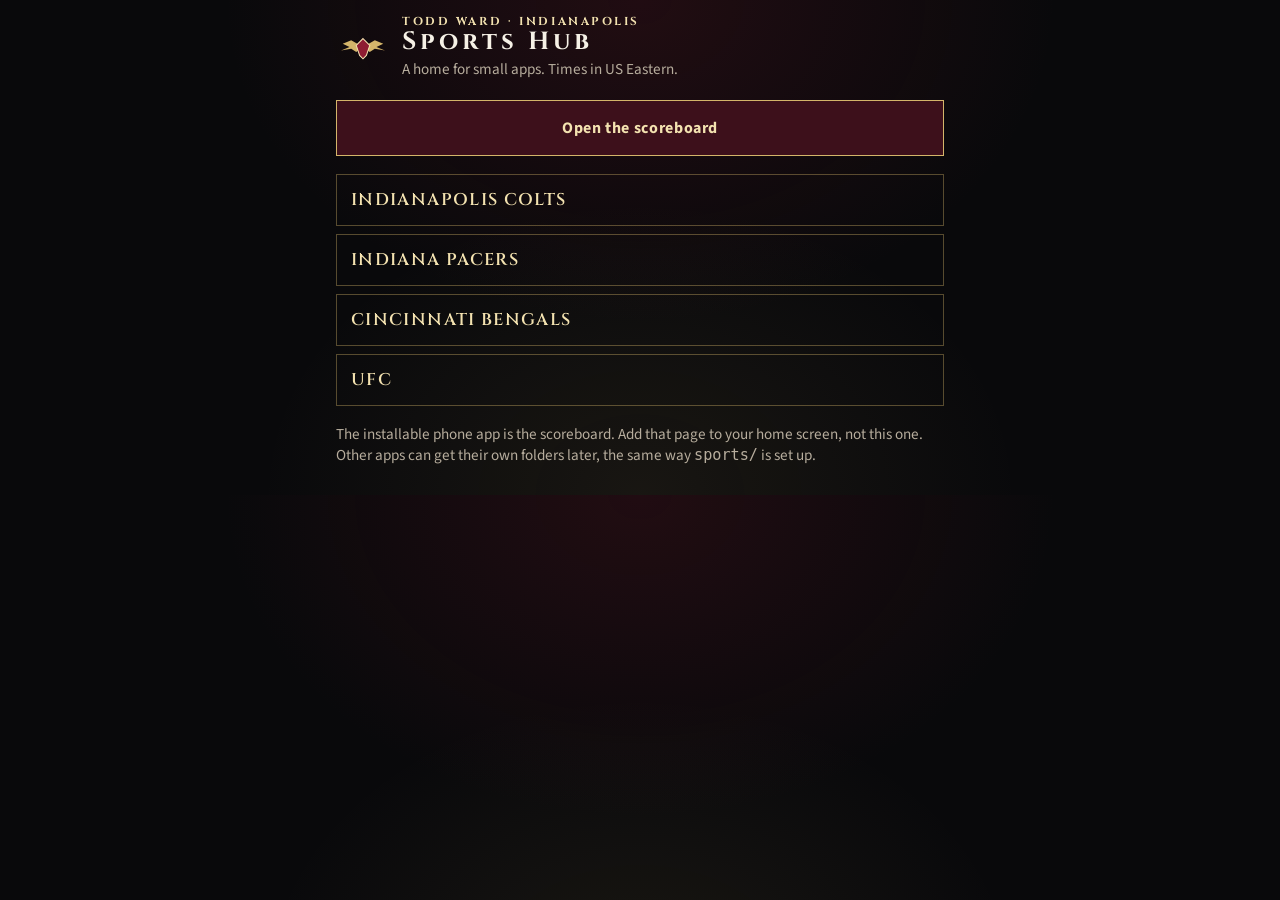
==== index.html @ fb6eca62 "Add the Ward Sports phone scoreboard. A home-screen app for the Colts, Pacers, Bengals, and UFC, wit" ====
<!DOCTYPE html>
<html lang="en">
<head>
  <meta charset="utf-8">
  <meta name="viewport" content="width=device-width, initial-scale=1, viewport-fit=cover">
  <meta name="theme-color" content="#09090b">
  <meta name="description" content="Sports Hub for Todd Ward. The phone scoreboard lives in the sports app.">
  <title>Sports Hub</title>
  <link rel="icon" href="sports/icons/icon-192.png">
  <link rel="stylesheet" href="sports/css/app.css">
</head>
<body>
  <div class="shell">
    <header class="mast">
      <div class="brand">
        <svg class="aquila" viewBox="0 0 64 32" aria-hidden="true">
          <path fill="#d4b56a" d="M32 16 L18 8 L8 12 L16 16 L6 20 L18 18 L24 22 Z"/>
          <path fill="#d4b56a" d="M32 16 L46 8 L56 12 L48 16 L58 20 L46 18 L40 22 Z"/>
          <path fill="#8e1c32" stroke="#f3e2b0" stroke-width="1.2" d="M32 6 L40 14 L36 26 L32 30 L28 26 L24 14 Z"/>
        </svg>
        <div>
          <p class="eyebrow">Todd Ward · Indianapolis</p>
          <h1>Sports Hub</h1>
          <p class="place">A home for small apps. Times in US Eastern.</p>
        </div>
      </div>
    </header>
    <a class="refresh open-app" href="sports/">Open the scoreboard</a>
    <ul class="hub-list">
      <li><a href="sports/#colts">Indianapolis Colts</a></li>
      <li><a href="sports/#pacers">Indiana Pacers</a></li>
      <li><a href="sports/#bengals">Cincinnati Bengals</a></li>
      <li><a href="sports/#ufc">UFC</a></li>
    </ul>
    <p class="place">The installable phone app is the scoreboard. Add that page to your home screen, not this one. Other apps can get their own folders later, the same way <code>sports/</code> is set up.</p>
  </div>
</body>
</html>
---- sports/css/app.css ----
@font-face {
  font-family: "Cinzel";
  font-style: normal;
  font-weight: 600;
  font-display: swap;
  src: url("../fonts/cinzel-latin-600.woff2") format("woff2");
  unicode-range: U+0000-00FF, U+0131, U+0152-0153, U+02BB-02BC, U+02C6, U+02DA, U+02DC, U+0304, U+0308, U+0329, U+2000-206F, U+20AC, U+2122, U+2191, U+2193, U+2212, U+2215, U+FEFF, U+FFFD;
}
@font-face {
  font-family: "Cinzel";
  font-style: normal;
  font-weight: 700;
  font-display: swap;
  src: url("../fonts/cinzel-latin-700.woff2") format("woff2");
  unicode-range: U+0000-00FF, U+0131, U+0152-0153, U+02BB-02BC, U+02C6, U+02DA, U+02DC, U+0304, U+0308, U+0329, U+2000-206F, U+20AC, U+2122, U+2191, U+2193, U+2212, U+2215, U+FEFF, U+FFFD;
}
@font-face {
  font-family: "Source Sans 3";
  font-style: normal;
  font-weight: 400;
  font-display: swap;
  src: url("../fonts/source-sans-3-latin-ext-400.woff2") format("woff2");
  unicode-range: U+0100-02BA, U+02BD-02C5, U+02C7-02CC, U+02CE-02D7, U+02DD-02FF, U+0304, U+0308, U+0329, U+1D00-1DBF, U+1E00-1E9F, U+1EF2-1EFF, U+2020, U+20A0-20AB, U+20AD-20C0, U+2113, U+2C60-2C7F, U+A720-A7FF;
}
@font-face {
  font-family: "Source Sans 3";
  font-style: normal;
  font-weight: 600;
  font-display: swap;
  src: url("../fonts/source-sans-3-latin-ext-600.woff2") format("woff2");
  unicode-range: U+0100-02BA, U+02BD-02C5, U+02C7-02CC, U+02CE-02D7, U+02DD-02FF, U+0304, U+0308, U+0329, U+1D00-1DBF, U+1E00-1E9F, U+1EF2-1EFF, U+2020, U+20A0-20AB, U+20AD-20C0, U+2113, U+2C60-2C7F, U+A720-A7FF;
}
@font-face {
  font-family: "Source Sans 3";
  font-style: normal;
  font-weight: 700;
  font-display: swap;
  src: url("../fonts/source-sans-3-latin-ext-700.woff2") format("woff2");
  unicode-range: U+0100-02BA, U+02BD-02C5, U+02C7-02CC, U+02CE-02D7, U+02DD-02FF, U+0304, U+0308, U+0329, U+1D00-1DBF, U+1E00-1E9F, U+1EF2-1EFF, U+2020, U+20A0-20AB, U+20AD-20C0, U+2113, U+2C60-2C7F, U+A720-A7FF;
}
@font-face {
  font-family: "Source Sans 3";
  font-style: normal;
  font-weight: 400;
  font-display: swap;
  src: url("../fonts/source-sans-3-latin-400.woff2") format("woff2");
  unicode-range: U+0000-00FF, U+0131, U+0152-0153, U+02BB-02BC, U+02C6, U+02DA, U+02DC, U+0304, U+0308, U+0329, U+2000-206F, U+20AC, U+2122, U+2191, U+2193, U+2212, U+2215, U+FEFF, U+FFFD;
}
@font-face {
  font-family: "Source Sans 3";
  font-style: normal;
  font-weight: 600;
  font-display: swap;
  src: url("../fonts/source-sans-3-latin-600.woff2") format("woff2");
  unicode-range: U+0000-00FF, U+0131, U+0152-0153, U+02BB-02BC, U+02C6, U+02DA, U+02DC, U+0304, U+0308, U+0329, U+2000-206F, U+20AC, U+2122, U+2191, U+2193, U+2212, U+2215, U+FEFF, U+FFFD;
}
@font-face {
  font-family: "Source Sans 3";
  font-style: normal;
  font-weight: 700;
  font-display: swap;
  src: url("../fonts/source-sans-3-latin-700.woff2") format("woff2");
  unicode-range: U+0000-00FF, U+0131, U+0152-0153, U+02BB-02BC, U+02C6, U+02DA, U+02DC, U+0304, U+0308, U+0329, U+2000-206F, U+20AC, U+2122, U+2191, U+2193, U+2212, U+2215, U+FEFF, U+FFFD;
}

:root {
  color-scheme: dark;
  --bg: #09090b;
  --bg-2: #14141a;
  --ink: #f6f1e6;
  --muted: #b7ad9d;
  --gold: #d4b56a;
  --gold-2: #f3e2b0;
  --crimson: #8e1c32;
  --line: rgba(212, 181, 106, 0.38);
  --sans: "Source Sans 3", "Segoe UI", sans-serif;
  --display: "Cinzel", Palatino, "Palatino Linotype", serif;
}

* { box-sizing: border-box; }
html { scroll-behavior: smooth; }
body {
  margin: 0;
  background:
    radial-gradient(ellipse at top, rgba(142, 28, 50, 0.18), transparent 46%),
    radial-gradient(ellipse at bottom, rgba(212, 181, 106, 0.08), transparent 42%),
    var(--bg);
  color: var(--ink);
  font-family: var(--sans);
  font-size: 17px;
  line-height: 1.4;
}
button, a, summary { touch-action: manipulation; }
:focus-visible {
  outline: 3px solid var(--gold-2);
  outline-offset: 2px;
}
.shell {
  width: min(640px, 100%);
  margin: 0 auto;
  padding: 0 16px calc(28px + env(safe-area-inset-bottom));
}
.mast {
  display: flex;
  align-items: center;
  justify-content: space-between;
  gap: 12px;
  padding: calc(14px + env(safe-area-inset-top)) 0 12px;
}
.brand { display: flex; gap: 12px; align-items: center; min-width: 0; }
.aquila { width: 54px; height: 28px; flex: none; }
.eyebrow, .kicker, h2, .team-name, .event-name, .identity-name {
  font-family: var(--display);
  font-weight: 700;
  letter-spacing: 0.12em;
  text-transform: uppercase;
}
.eyebrow { margin: 0; color: var(--gold-2); font-size: 0.72rem; letter-spacing: 0.22em; }
h1 {
  margin: 0;
  font-family: var(--display);
  font-size: 1.55rem;
  font-weight: 700;
  letter-spacing: 0.16em;
  line-height: 1;
}
.place { margin: 4px 0 0; color: var(--muted); font-size: 0.95rem; }
.refresh {
  min-height: 48px;
  min-width: 96px;
  padding: 0 16px;
  border: 1px solid var(--gold);
  background: #3d101b;
  color: var(--gold-2);
  font: 700 1rem/1 var(--sans);
  letter-spacing: 0.04em;
}
.refresh:disabled { opacity: 0.6; }
.sticky-bar {
  position: sticky;
  top: env(safe-area-inset-top);
  z-index: 5;
  margin: 0 -16px;
  padding: 8px 16px 10px;
  background: rgba(9, 9, 11, 0.94);
  border-bottom: 1px solid var(--line);
  backdrop-filter: blur(10px);
}
.teams {
  display: grid;
  grid-template-columns: 1fr 1fr;
  gap: 8px;
}
.team-btn {
  min-height: 52px;
  padding: 8px 10px;
  border: 1px solid var(--line);
  background: #101015;
  color: var(--ink);
  text-align: left;
}
.team-btn.is-active {
  background: var(--crimson);
  border-color: var(--gold);
  color: var(--gold-2);
}
.team-name { display: block; font-size: 0.95rem; letter-spacing: 0.08em; }
.team-league { display: block; color: var(--muted); font-size: 0.78rem; letter-spacing: 0.08em; text-transform: uppercase; }
.team-btn.is-active .team-league { color: #f6d5dc; }
.section-nav {
  display: flex;
  gap: 6px;
  margin-top: 8px;
}
.section-link {
  flex: 1;
  min-height: 44px;
  display: flex;
  align-items: center;
  justify-content: center;
  border: 1px solid var(--line);
  background: transparent;
  color: var(--gold-2);
  text-decoration: none;
  font-family: var(--display);
  font-size: 0.72rem;
  letter-spacing: 0.12em;
  text-transform: uppercase;
  padding: 0 4px;
  cursor: pointer;
}
.game-row.is-event { grid-template-columns: 108px minmax(0, 1fr); }
.fighter-name { min-width: 0; }
.open-app {
  display: flex;
  align-items: center;
  justify-content: center;
  min-height: 56px;
  margin-top: 8px;
  text-decoration: none;
}
.hub-list { list-style: none; margin: 18px 0; padding: 0; display: grid; gap: 8px; }
.hub-list a {
  display: flex;
  align-items: center;
  min-height: 52px;
  padding: 0 14px;
  border: 1px solid var(--line);
  color: var(--gold-2);
  text-decoration: none;
  font-family: var(--display);
  letter-spacing: 0.08em;
  text-transform: uppercase;
}
.banner, .hint {
  margin: 12px 0 0;
  padding: 12px 14px;
  border: 1px solid var(--line);
  background: #241016;
  color: var(--gold-2);
}
.hint { display: flex; gap: 12px; align-items: center; justify-content: space-between; }
.hint p { margin: 0; }
.hint button, summary {
  min-height: 48px;
}
.hint button {
  flex: none;
  min-width: 48px;
  border: 1px solid var(--gold);
  background: transparent;
  color: var(--gold-2);
  font: 700 1rem/1 var(--sans);
}
.block { padding-top: 8px; scroll-margin-top: 210px; }
h2 {
  margin: 18px 0 10px;
  font-size: 0.78rem;
  color: var(--gold-2);
  display: flex;
  align-items: center;
  gap: 10px;
}
h2::after {
  content: "";
  height: 1px;
  flex: 1;
  background: var(--line);
}
.battle-card, .game-row, .table-wrap, details {
  background: linear-gradient(180deg, rgba(20, 20, 26, 0.96), rgba(12, 12, 16, 0.96));
  border: 1px solid var(--line);
  box-shadow: inset 0 0 0 1px rgba(142, 28, 50, 0.35);
}
.battle-card { padding: 14px; }
.identity { display: flex; gap: 10px; align-items: center; margin: 0 0 8px; }
.identity-name { display: block; font-size: 0.95rem; letter-spacing: 0.08em; }
.identity-meta, .meta, .note, .empty, .row-sub, .record, .weight, .method { color: var(--muted); }
.identity-meta { display: block; margin-top: 2px; font-family: var(--sans); letter-spacing: 0; text-transform: none; font-weight: 600; font-size: 0.95rem; }
.when { margin: 0 0 10px; font-size: 1.05rem; font-weight: 700; }
.scoreboard { display: grid; gap: 8px; }
.side, .fighter, .game-row, .mini {
  display: flex;
  align-items: center;
  gap: 10px;
}
.side {
  min-height: 56px;
  padding: 4px 8px;
  background: rgba(255, 255, 255, 0.02);
}
.side.is-ours { box-shadow: inset 3px 0 0 var(--gold); }
.side-name { display: flex; flex-direction: column; min-width: 0; flex: 1; }
.abbr { font-weight: 700; font-size: 1.15rem; letter-spacing: 0.06em; }
.full { color: var(--muted); font-size: 0.85rem; white-space: nowrap; overflow: hidden; text-overflow: ellipsis; }
.score {
  margin-left: auto;
  min-width: 2.2ch;
  font-variant-numeric: tabular-nums;
  font-weight: 700;
  font-size: 2rem;
  line-height: 1;
  color: var(--ink);
  text-align: right;
}
.score.is-win { color: var(--gold-2); }
.score.is-loss { color: #c8bfb2; }
.meta { margin: 10px 0 0; display: flex; gap: 8px; align-items: center; flex-wrap: wrap; }
.dim { color: var(--muted); }
.live-pill {
  display: inline-flex;
  align-items: center;
  min-height: 28px;
  padding: 0 8px;
  background: var(--crimson);
  color: #fff;
  font-weight: 700;
  letter-spacing: 0.08em;
  text-transform: uppercase;
  font-size: 0.75rem;
}
.live-pill::before {
  content: "";
  width: 8px;
  height: 8px;
  margin-right: 6px;
  border-radius: 50%;
  background: #fff;
  animation: pulse 1.4s ease-in-out infinite;
}
.stack { display: grid; }
.game-row {
  display: grid;
  grid-template-columns: 108px minmax(0, 1fr) auto;
  gap: 8px;
  align-items: center;
  min-height: 72px;
  padding: 8px 10px;
  border-top: 0;
  border-left: 0;
  border-right: 0;
  box-shadow: none;
  background: transparent;
}
.stack .game-row { border: 0; border-bottom: 1px solid rgba(212, 181, 106, 0.16); }
.stack { border: 1px solid var(--line); background: rgba(12, 12, 16, 0.75); }
.when-col, .event-line { display: flex; flex-direction: column; min-width: 0; }
.row-date { font-weight: 700; }
.matchup { display: flex; align-items: center; gap: 6px; min-width: 0; flex-wrap: wrap; }
.mini { gap: 4px; font-weight: 700; }
.mini.is-ours { color: var(--gold-2); }
.at { color: var(--muted); font-size: 0.85rem; }
.row-score { display: flex; flex-direction: column; align-items: flex-end; min-width: 52px; }
.row-score .score { font-size: 1.25rem; }
.row-time { font-weight: 700; }
.game-row.is-next { background: rgba(142, 28, 50, 0.18); }
.note, .empty { margin: 0 0 8px; }
.table-wrap { overflow-x: auto; }
table { width: 100%; border-collapse: collapse; }
th, td {
  padding: 12px 8px;
  text-align: left;
  border-bottom: 1px solid rgba(212, 181, 106, 0.16);
  font-variant-numeric: tabular-nums;
  white-space: nowrap;
}
th[scope="row"] {
  display: flex;
  align-items: center;
  gap: 8px;
  font-weight: 700;
  text-align: left;
}
tbody tr.is-ours { background: rgba(212, 181, 106, 0.1); box-shadow: inset 3px 0 0 var(--gold); }
thead th {
  font-family: var(--display);
  font-size: 0.68rem;
  letter-spacing: 0.12em;
  text-transform: uppercase;
  color: var(--gold-2);
  font-weight: 700;
}
.event-name { margin: 0 0 6px; font-size: 1.05rem; letter-spacing: 0.04em; line-height: 1.25; text-transform: none; }
.kicker { margin: 0 0 4px; color: var(--gold); font-size: 0.72rem; }
.fights { display: grid; gap: 8px; margin-top: 12px; }
.fight { padding: 8px 0; border-top: 1px solid rgba(212, 181, 106, 0.16); }
.fight.is-main { border-top: 0; padding-top: 0; }
.fighter { justify-content: space-between; }
.fight-head {
  display: flex;
  justify-content: space-between;
  align-items: baseline;
  gap: 12px;
  margin-bottom: 4px;
  font-size: 0.85rem;
}
.fighters { display: grid; gap: 4px; }
.fighter { min-height: 36px; }
.fighter-name { font-weight: 700; flex: 1; }
.fighter.is-winner .fighter-name { color: var(--gold-2); }
.win-mark {
  min-width: 28px;
  text-align: center;
  color: #1a1206;
  background: var(--gold);
  font-weight: 700;
  font-size: 0.8rem;
}
.method { margin-left: auto; }
details { margin-top: 8px; padding: 0 12px 8px; }
summary {
  display: flex;
  align-items: center;
  cursor: pointer;
  color: var(--gold-2);
  font-family: var(--display);
  letter-spacing: 0.08em;
  text-transform: uppercase;
  font-size: 0.75rem;
}
summary::-webkit-details-marker { display: none; }
.logo, .logo-fallback { object-fit: contain; flex: none; }
.logo-fallback {
  display: inline-block;
  border: 1px solid var(--line);
  background: #1b1b22;
}
.footer {
  margin-top: 28px;
  color: var(--muted);
  font-size: 0.9rem;
}
.footer a { color: var(--gold-2); }
@media (min-width: 520px) {
  .teams { grid-template-columns: repeat(4, 1fr); }
  .block { scroll-margin-top: 150px; }
}
@media (max-width: 380px) {
  .game-row { grid-template-columns: 92px minmax(0, 1fr); }
  .row-score { grid-column: 2; flex-direction: row; gap: 10px; justify-content: flex-end; }
  h1 { letter-spacing: 0.1em; font-size: 1.35rem; }
}
@media (prefers-reduced-motion: reduce) {
  .live-pill::before { animation: none; }
  html { scroll-behavior: auto; }
}
@keyframes pulse {
  0%, 100% { opacity: 1; }
  50% { opacity: 0.35; }
}
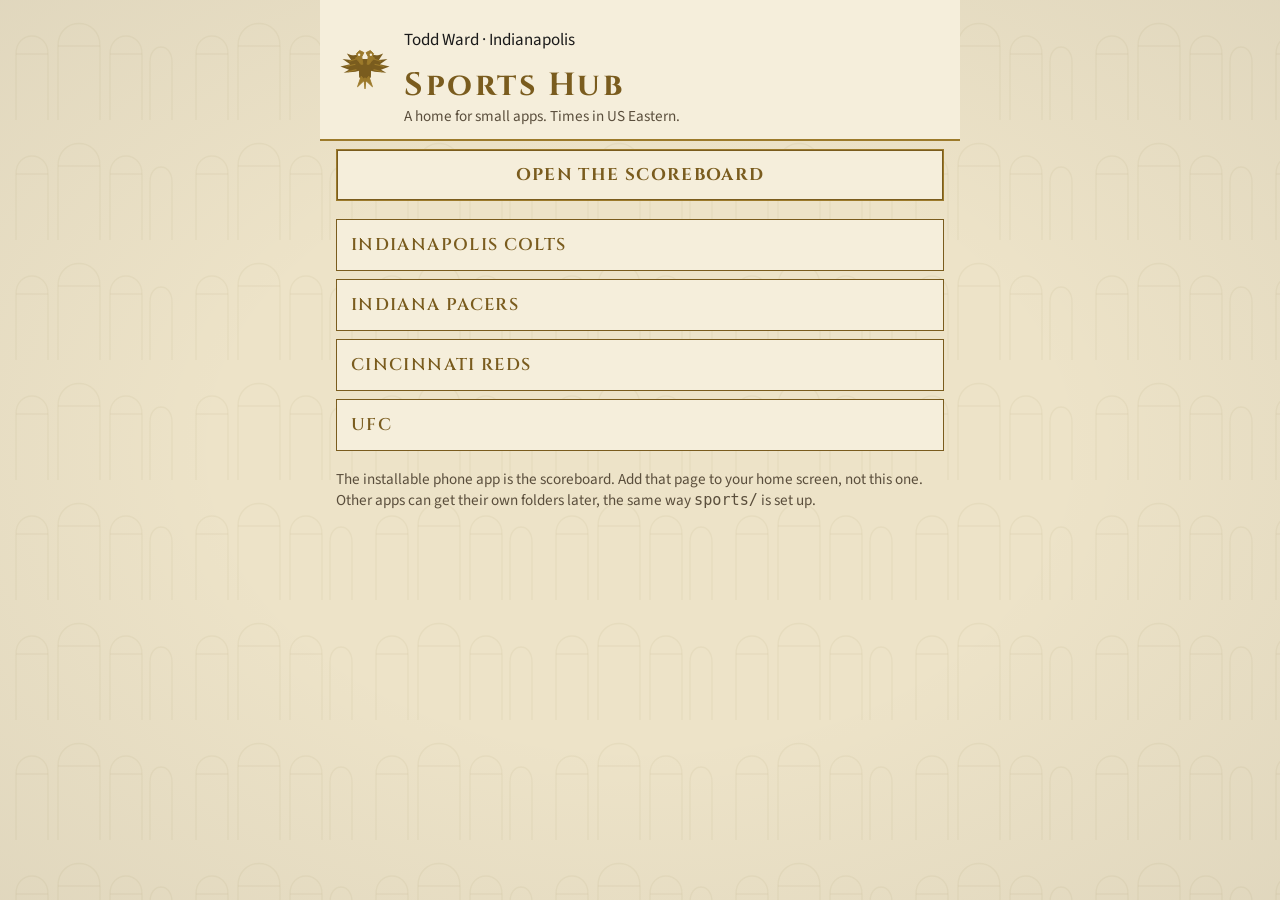
==== commit d1204cd3: "Replace the Bengals with the Reds and restyle the scoreboard. The Cincinnati Reds come from ESPN's p" ====
--- a/index.html
+++ b/index.html
@@ -3,7 +3,8 @@
 <head>
   <meta charset="utf-8">
   <meta name="viewport" content="width=device-width, initial-scale=1, viewport-fit=cover">
-  <meta name="theme-color" content="#09090b">
+  <meta name="theme-color" content="#0B0B0D">
+  <meta name="theme-color" content="#EDE3C8" media="(prefers-color-scheme: light)">
   <meta name="description" content="Sports Hub for Todd Ward. The phone scoreboard lives in the sports app.">
   <title>Sports Hub</title>
   <link rel="icon" href="sports/icons/icon-192.png">
@@ -13,10 +14,20 @@
   <div class="shell">
     <header class="mast">
       <div class="brand">
-        <svg class="aquila" viewBox="0 0 64 32" aria-hidden="true">
-          <path fill="#d4b56a" d="M32 16 L18 8 L8 12 L16 16 L6 20 L18 18 L24 22 Z"/>
-          <path fill="#d4b56a" d="M32 16 L46 8 L56 12 L48 16 L58 20 L46 18 L40 22 Z"/>
-          <path fill="#8e1c32" stroke="#f3e2b0" stroke-width="1.2" d="M32 6 L40 14 L36 26 L32 30 L28 26 L24 14 Z"/>
+        <svg class="aquila" viewBox="34 16 60 50" aria-hidden="true">
+          <path d="M62.8 34.8 53.6 26.7 44.3 23.2 48.9 30.2 39.6 29 47.8 34.8 37.3 37.2 46.6 40.6 40.8 44.1 53.6 43 61.7 40.6Z"/>
+          <path d="M65.2 34.8 74.4 26.7 83.7 23.2 79.1 30.2 88.4 29 80.2 34.8 90.7 37.2 81.4 40.6 87.2 44.1 74.4 43 66.3 40.6Z"/>
+          <path d="M57 29 71 29 70.4 48.8 64 54.6 57.6 48.8Z"/>
+          <path d="M55.9 24.4 47.8 25.6 55.3 27.9Z"/>
+          <path d="M72.1 24.4 80.2 25.6 72.7 27.9Z"/>
+          <path class="bright" d="M61.7 34.8 60.5 26.7 62.8 22.1 58.2 19.8 54.7 23.2 55.9 26.7 53.6 27.9 57 31.4 59.4 34.8Z"/>
+          <path class="bright" d="M66.3 34.8 67.5 26.7 65.2 22.1 69.8 19.8 73.3 23.2 72.1 26.7 74.4 27.9 71 31.4 68.6 34.8Z"/>
+          <path class="bright" d="M59.9 47.6 55.9 59.2 63.4 52.2Z"/>
+          <path class="bright" d="M62.8 49.9 64 61.5 65.2 49.9Z"/>
+          <path class="bright" d="M68.1 47.6 72.1 59.2 64.6 52.2Z"/>
+          <path class="line" d="M54.7 29 46.6 31.4M53.6 34.8 43.1 37.2M54.7 40.6 45.4 43M73.3 29 81.4 31.4M74.4 34.8 84.9 37.2M73.3 40.6 82.6 43"/>
+          <circle class="eye" cx="57.6" cy="24.4" r="1.3"/>
+          <circle class="eye" cx="70.4" cy="24.4" r="1.3"/>
         </svg>
         <div>
           <p class="eyebrow">Todd Ward · Indianapolis</p>
@@ -29,7 +40,7 @@
     <ul class="hub-list">
       <li><a href="sports/#colts">Indianapolis Colts</a></li>
       <li><a href="sports/#pacers">Indiana Pacers</a></li>
-      <li><a href="sports/#bengals">Cincinnati Bengals</a></li>
+      <li><a href="sports/#reds">Cincinnati Reds</a></li>
       <li><a href="sports/#ufc">UFC</a></li>
     </ul>
     <p class="place">The installable phone app is the scoreboard. Add that page to your home screen, not this one. Other apps can get their own folders later, the same way <code>sports/</code> is set up.</p>
--- a/sports/css/app.css
+++ b/sports/css/app.css
@@ -65,32 +65,66 @@
 
 :root {
   color-scheme: dark;
-  --bg: #09090b;
-  --bg-2: #14141a;
-  --ink: #f6f1e6;
-  --muted: #b7ad9d;
-  --gold: #d4b56a;
-  --gold-2: #f3e2b0;
-  --crimson: #8e1c32;
-  --line: rgba(212, 181, 106, 0.38);
+  --bg: #0B0B0D;
+  --panel: #1E2124;
+  --raised: #2A2E33;
+  --iron: #3A3F45;
+  --gold: #C9A44C;
+  --gold-2: #E8C874;
+  --bronze: #7A5C1E;
+  --ink: #EDE3C8;
+  --muted: #B8AA88;
+  --blood: #8B0000;
+  --blood-2: #B3121F;
+  --gold-text: #C9A44C;
+  --win: #E8C874;
+  --scan: rgba(237, 227, 200, 0.045);
+  --sheen: rgba(255, 255, 255, 0.05);
+  --shade: rgba(0, 0, 0, 0.22);
+  --vignette: rgba(0, 0, 0, 0.06);
+  --ours: rgba(237, 227, 200, 0.05);
   --sans: "Source Sans 3", "Segoe UI", sans-serif;
   --display: "Cinzel", Palatino, "Palatino Linotype", serif;
-}
+  --colts: #002C5F;
+  --colts-ink: #FFFFFF;
+  --pacers: #002D62;
+  --pacers-ink: #FDBB30;
+  /* Black is the Reds/UFC metal, not type: it fails 4.5:1 on the red fill. */
+  --reds: #C6011F;
+  --reds-mark: #000000;
+  --ufc-red: #D20A0A;
+  --ufc-mark: #000000;
+  --team: var(--colts);
+  --team-ink: var(--colts-ink);
+  --arches: url("data:image/svg+xml,%3Csvg xmlns='http://www.w3.org/2000/svg' width='180' height='120' viewBox='0 0 180 120'%3E%3Cg fill='none' stroke='%23C9A44C' stroke-width='1.4' stroke-opacity='0.06'%3E%3Cpath d='M16 120 V54 C16 30 48 30 48 54 V120'/%3E%3Cpath d='M58 120 V46 C58 16 100 16 100 46 V120'/%3E%3Cpath d='M110 120 V54 C110 30 142 30 142 54 V120'/%3E%3Cpath d='M150 120 V62 C150 42 172 42 172 62 V120'/%3E%3Cpath d='M16 54 H48 M58 46 H100 M110 54 H142'/%3E%3C/g%3E%3C/svg%3E");
+}
+
+html[data-team="colts"] { --team: var(--colts); --team-ink: var(--colts-ink); }
+html[data-team="pacers"] { --team: var(--pacers); --team-ink: var(--pacers-ink); }
+html[data-team="reds"] { --team: var(--reds); --team-ink: #FFFFFF; }
+html[data-team="ufc"] { --team: var(--ufc-red); --team-ink: #FFFFFF; }
+.team-colts { --team: var(--colts); --team-ink: var(--colts-ink); }
+.team-pacers { --team: var(--pacers); --team-ink: var(--pacers-ink); }
+.team-reds { --team: var(--reds); --team-ink: #FFFFFF; }
+.team-ufc { --team: var(--ufc-red); --team-ink: #FFFFFF; }
 
 * { box-sizing: border-box; }
 html { scroll-behavior: smooth; }
 body {
   margin: 0;
-  background:
-    radial-gradient(ellipse at top, rgba(142, 28, 50, 0.18), transparent 46%),
-    radial-gradient(ellipse at bottom, rgba(212, 181, 106, 0.08), transparent 42%),
-    var(--bg);
+  min-height: 100vh;
+  background-color: var(--bg);
+  background-image:
+    radial-gradient(ellipse at center, transparent 46%, var(--vignette) 100%),
+    var(--arches);
+  background-size: auto, 180px 120px;
   color: var(--ink);
   font-family: var(--sans);
   font-size: 17px;
   line-height: 1.4;
 }
 button, a, summary { touch-action: manipulation; }
+button { cursor: pointer; }
 :focus-visible {
   outline: 3px solid var(--gold-2);
   outline-offset: 2px;
@@ -102,49 +136,84 @@
 }
 .mast {
   display: flex;
+  flex-direction: column;
+  gap: 4px;
+  margin: 0 -16px;
+  padding: calc(12px + env(safe-area-inset-top)) 16px 12px;
+  background: var(--panel);
+  border-bottom: 2px solid var(--gold);
+}
+.mast-row {
+  display: flex;
   align-items: center;
   justify-content: space-between;
   gap: 12px;
-  padding: calc(14px + env(safe-area-inset-top)) 0 12px;
-}
-.brand { display: flex; gap: 12px; align-items: center; min-width: 0; }
-.aquila { width: 54px; height: 28px; flex: none; }
-.eyebrow, .kicker, h2, .team-name, .event-name, .identity-name {
-  font-family: var(--display);
-  font-weight: 700;
-  letter-spacing: 0.12em;
-  text-transform: uppercase;
-}
-.eyebrow { margin: 0; color: var(--gold-2); font-size: 0.72rem; letter-spacing: 0.22em; }
+}
+.brand { display: flex; gap: 10px; align-items: center; min-width: 0; }
+.aquila { width: 58px; height: 46px; flex: none; color: var(--gold); }
+.aquila path { fill: currentColor; }
+.aquila .bright { color: var(--gold-2); }
+.aquila .line { fill: none; stroke: var(--gold-2); stroke-width: 1.2; }
+.aquila .eye { fill: var(--panel); }
 h1 {
   margin: 0;
   font-family: var(--display);
-  font-size: 1.55rem;
-  font-weight: 700;
-  letter-spacing: 0.16em;
+  font-weight: 700;
+  font-size: 2rem;
+  letter-spacing: 0.08em;
   line-height: 1;
+  color: var(--gold-text);
 }
 .place { margin: 4px 0 0; color: var(--muted); font-size: 0.95rem; }
-.refresh {
-  min-height: 48px;
-  min-width: 96px;
+.status-line { margin: 2px 0 0; color: var(--muted); font-size: 0.9rem; min-height: 1.2em; }
+button.refresh {
+  flex: none;
+  width: 108px;
+  height: 72px;
+  padding: 8px 10px;
+  border: 0;
+  border-radius: 50%;
+  background:
+    radial-gradient(circle at 32% 28%, rgba(232, 200, 116, 0.16), transparent 34%),
+    radial-gradient(circle at 50% 48%, #8B0000, #4e0000 80%);
+  color: #EDE3C8;
+  font-family: var(--sans);
+  font-weight: 700;
+  font-size: 0.85rem;
+  letter-spacing: 0.04em;
+  line-height: 1.1;
+  text-transform: uppercase;
+  box-shadow:
+    inset 0 0 0 2px rgba(201, 164, 76, 0.9),
+    inset 0 0 0 5px rgba(74, 0, 0, 0.55),
+    0 1px 0 rgba(0, 0, 0, 0.45);
+}
+button.refresh:disabled { opacity: 0.72; }
+a.open-app {
+  display: flex;
+  align-items: center;
+  justify-content: center;
+  min-height: 52px;
+  margin-top: 8px;
   padding: 0 16px;
   border: 1px solid var(--gold);
-  background: #3d101b;
-  color: var(--gold-2);
-  font: 700 1rem/1 var(--sans);
-  letter-spacing: 0.04em;
-}
-.refresh:disabled { opacity: 0.6; }
+  background: var(--panel);
+  color: var(--gold-text);
+  box-shadow: inset 0 0 0 1px var(--bronze);
+  text-decoration: none;
+  font-family: var(--display);
+  font-weight: 700;
+  letter-spacing: 0.08em;
+  text-transform: uppercase;
+}
 .sticky-bar {
   position: sticky;
   top: env(safe-area-inset-top);
   z-index: 5;
   margin: 0 -16px;
   padding: 8px 16px 10px;
-  background: rgba(9, 9, 11, 0.94);
-  border-bottom: 1px solid var(--line);
-  backdrop-filter: blur(10px);
+  background: var(--panel);
+  border-bottom: 1px solid var(--gold);
 }
 .teams {
   display: grid;
@@ -152,21 +221,65 @@
   gap: 8px;
 }
 .team-btn {
-  min-height: 52px;
-  padding: 8px 10px;
-  border: 1px solid var(--line);
-  background: #101015;
+  display: flex;
+  align-items: center;
+  gap: 8px;
+  min-height: 64px;
+  padding: 8px;
+  border: 1px solid var(--iron);
+  background: var(--panel);
   color: var(--ink);
   text-align: left;
 }
 .team-btn.is-active {
-  background: var(--crimson);
+  background: var(--team);
+  color: var(--team-ink);
   border-color: var(--gold);
-  color: var(--gold-2);
-}
-.team-name { display: block; font-size: 0.95rem; letter-spacing: 0.08em; }
-.team-league { display: block; color: var(--muted); font-size: 0.78rem; letter-spacing: 0.08em; text-transform: uppercase; }
-.team-btn.is-active .team-league { color: #f6d5dc; }
+  box-shadow: inset 0 -3px 0 var(--gold);
+}
+.team-copy { min-width: 0; }
+.team-name, .event-name, .identity-name, .kicker, .motto {
+  font-family: var(--display);
+  font-weight: 700;
+  letter-spacing: 0.06em;
+  text-transform: uppercase;
+}
+.team-name { display: block; font-size: 0.95rem; }
+.team-league {
+  display: block;
+  margin-top: 2px;
+  color: var(--muted);
+  font-family: var(--sans);
+  font-size: 0.8rem;
+  font-weight: 600;
+  letter-spacing: 0.08em;
+  text-transform: uppercase;
+}
+.team-btn.is-active .team-league { color: var(--team-ink); }
+.shield {
+  display: inline-grid;
+  place-items: center;
+  flex: none;
+  width: 32px;
+  height: 38px;
+  padding-bottom: 5px;
+  background: var(--team, var(--raised));
+  color: var(--team-ink, var(--gold-text));
+  clip-path: polygon(0 0, 100% 0, 100% 70%, 50% 100%, 0 70%);
+  font-family: var(--display);
+  font-weight: 700;
+  font-size: 0.58rem;
+  letter-spacing: 0.01em;
+  line-height: 1;
+}
+.team-btn .shield { width: 34px; height: 40px; }
+.team-reds .shield { box-shadow: inset 0 0 0 2px var(--reds-mark); }
+.team-ufc .shield { box-shadow: inset 0 0 0 2px var(--ufc-mark); }
+.shield-plain {
+  background: var(--raised);
+  color: var(--gold-text);
+  box-shadow: inset 0 0 0 1px var(--gold);
+}
 .section-nav {
   display: flex;
   gap: 6px;
@@ -178,26 +291,15 @@
   display: flex;
   align-items: center;
   justify-content: center;
-  border: 1px solid var(--line);
-  background: transparent;
-  color: var(--gold-2);
-  text-decoration: none;
-  font-family: var(--display);
-  font-size: 0.72rem;
-  letter-spacing: 0.12em;
+  border: 1px solid var(--iron);
+  background: var(--raised);
+  color: var(--gold-text);
+  font-family: var(--sans);
+  font-size: 0.8rem;
+  font-weight: 700;
+  letter-spacing: 0.04em;
   text-transform: uppercase;
   padding: 0 4px;
-  cursor: pointer;
-}
-.game-row.is-event { grid-template-columns: 108px minmax(0, 1fr); }
-.fighter-name { min-width: 0; }
-.open-app {
-  display: flex;
-  align-items: center;
-  justify-content: center;
-  min-height: 56px;
-  margin-top: 8px;
-  text-decoration: none;
 }
 .hub-list { list-style: none; margin: 18px 0; padding: 0; display: grid; gap: 8px; }
 .hub-list a {
@@ -205,8 +307,9 @@
   align-items: center;
   min-height: 52px;
   padding: 0 14px;
-  border: 1px solid var(--line);
-  color: var(--gold-2);
+  border: 1px solid var(--iron);
+  background: var(--panel);
+  color: var(--gold-text);
   text-decoration: none;
   font-family: var(--display);
   letter-spacing: 0.08em;
@@ -215,51 +318,165 @@
 .banner, .hint {
   margin: 12px 0 0;
   padding: 12px 14px;
-  border: 1px solid var(--line);
-  background: #241016;
-  color: var(--gold-2);
+  border: 1px solid var(--blood-2);
+  background: var(--panel);
+  color: var(--ink);
+  box-shadow: inset 4px 0 0 var(--blood);
 }
 .hint { display: flex; gap: 12px; align-items: center; justify-content: space-between; }
 .hint p { margin: 0; }
-.hint button, summary {
-  min-height: 48px;
-}
 .hint button {
   flex: none;
   min-width: 48px;
+  min-height: 48px;
   border: 1px solid var(--gold);
   background: transparent;
-  color: var(--gold-2);
+  color: var(--gold-text);
   font: 700 1rem/1 var(--sans);
 }
-.block { padding-top: 8px; scroll-margin-top: 210px; }
+.block {
+  display: flex;
+  flex-direction: column;
+  gap: 14px;
+  padding-top: 18px;
+  scroll-margin-top: 230px;
+}
+.section-head { text-align: center; }
 h2 {
-  margin: 18px 0 10px;
-  font-size: 0.78rem;
-  color: var(--gold-2);
-  display: flex;
-  align-items: center;
-  gap: 10px;
-}
-h2::after {
+  display: flex;
+  align-items: center;
+  justify-content: center;
+  gap: 8px;
+  margin: 0;
+  color: var(--gold-text);
+  font-family: var(--display);
+  font-size: 1rem;
+  font-weight: 700;
+  letter-spacing: 0.06em;
+  line-height: 1.25;
+  text-transform: uppercase;
+  text-shadow: 0 1px 0 rgba(0, 0, 0, 0.75), 0 -1px 0 rgba(232, 200, 116, 0.35);
+}
+h2 span { text-align: center; }
+.section-sub {
+  margin: 4px 0 0;
+  color: var(--muted);
+  font-size: 0.95rem;
+}
+.rule-icon { width: 26px; height: 14px; flex: none; color: var(--gold-text); }
+.battle-card,
+.stack,
+.table-wrap,
+details {
+  position: relative;
+  padding: 16px;
+  border: 1px solid var(--gold);
+  background-color: var(--panel);
+  background-image:
+    repeating-linear-gradient(180deg, var(--scan) 0 1px, transparent 1px 4px),
+    linear-gradient(118deg, var(--sheen), transparent 30%, transparent 70%, var(--shade)),
+    linear-gradient(180deg, var(--raised), var(--panel));
+  box-shadow: inset 0 0 0 3px var(--panel), inset 0 0 0 4px var(--bronze);
+}
+.battle-card::before,
+.stack::before,
+.table-wrap::before,
+details::before {
   content: "";
-  height: 1px;
-  flex: 1;
-  background: var(--line);
-}
-.battle-card, .game-row, .table-wrap, details {
-  background: linear-gradient(180deg, rgba(20, 20, 26, 0.96), rgba(12, 12, 16, 0.96));
-  border: 1px solid var(--line);
-  box-shadow: inset 0 0 0 1px rgba(142, 28, 50, 0.35);
-}
-.battle-card { padding: 14px; }
-.identity { display: flex; gap: 10px; align-items: center; margin: 0 0 8px; }
-.identity-name { display: block; font-size: 0.95rem; letter-spacing: 0.08em; }
+  position: absolute;
+  z-index: 1;
+  top: 6px;
+  left: 10px;
+  right: 10px;
+  height: 4px;
+  background: var(--team);
+  pointer-events: none;
+}
+.battle-card::after,
+.stack::after,
+.table-wrap::after,
+details::after {
+  content: "";
+  position: absolute;
+  z-index: 1;
+  inset: 3px;
+  pointer-events: none;
+  background:
+    linear-gradient(var(--gold), var(--gold)) left top / 14px 2px no-repeat,
+    linear-gradient(var(--gold), var(--gold)) left top / 2px 14px no-repeat,
+    linear-gradient(var(--gold), var(--gold)) right top / 14px 2px no-repeat,
+    linear-gradient(var(--gold), var(--gold)) right top / 2px 14px no-repeat,
+    linear-gradient(var(--gold), var(--gold)) left bottom / 14px 2px no-repeat,
+    linear-gradient(var(--gold), var(--gold)) left bottom / 2px 14px no-repeat,
+    linear-gradient(var(--gold), var(--gold)) right bottom / 14px 2px no-repeat,
+    linear-gradient(var(--gold), var(--gold)) right bottom / 2px 14px no-repeat;
+}
+.battle-card { padding: 18px 16px 16px; }
+.stack:has(> .battle-card),
+details > .stack {
+  padding: 0;
+  border: 0;
+  background: none;
+  box-shadow: none;
+}
+.stack:has(> .battle-card) { display: grid; gap: 14px; }
+.stack:has(> .battle-card)::before,
+.stack:has(> .battle-card)::after,
+details > .stack::before,
+details > .stack::after { content: none; }
+.identity { display: flex; gap: 10px; align-items: center; margin: 8px 0 8px; }
+.identity-name { display: block; font-size: 0.95rem; }
 .identity-meta, .meta, .note, .empty, .row-sub, .record, .weight, .method { color: var(--muted); }
-.identity-meta { display: block; margin-top: 2px; font-family: var(--sans); letter-spacing: 0; text-transform: none; font-weight: 600; font-size: 0.95rem; }
-.when { margin: 0 0 10px; font-size: 1.05rem; font-weight: 700; }
+.identity-meta {
+  display: block;
+  margin-top: 2px;
+  font-family: var(--sans);
+  font-weight: 600;
+  font-size: 0.95rem;
+  letter-spacing: 0;
+  text-transform: none;
+}
+.when {
+  display: flex;
+  align-items: center;
+  gap: 12px;
+  flex-wrap: wrap;
+  margin: 0 0 10px;
+  color: var(--ink);
+  font-family: var(--sans);
+  font-weight: 700;
+}
+.wax {
+  position: relative;
+  z-index: 0;
+  display: inline-flex;
+  align-items: center;
+  justify-content: center;
+  min-width: 7.4rem;
+  min-height: 4.4rem;
+  padding: 0.85rem 0.7rem 0.7rem;
+  color: #EDE3C8;
+  font-size: 0.95rem;
+  font-weight: 700;
+  line-height: 1.15;
+  text-align: center;
+}
+.wax::before {
+  content: "";
+  position: absolute;
+  z-index: -1;
+  inset: 0;
+  background:
+    radial-gradient(circle at 32% 30%, rgba(232, 200, 116, 0.14), transparent 36%),
+    radial-gradient(circle at 50% 46%, #8B0000, #4c0000 78%);
+  border-radius: 48% 52% 46% 54% / 52% 46% 54% 48%;
+  box-shadow:
+    inset 0 0 0 2px rgba(201, 164, 76, 0.8),
+    1px 2px 0 rgba(0, 0, 0, 0.35);
+}
+.when-time { font-variant-numeric: tabular-nums; color: var(--ink); }
 .scoreboard { display: grid; gap: 8px; }
-.side, .fighter, .game-row, .mini {
+.side, .fighter, .mini {
   display: flex;
   align-items: center;
   gap: 10px;
@@ -267,37 +484,42 @@
 .side {
   min-height: 56px;
   padding: 4px 8px;
-  background: rgba(255, 255, 255, 0.02);
-}
-.side.is-ours { box-shadow: inset 3px 0 0 var(--gold); }
+  background: rgba(255, 255, 255, 0.03);
+}
+.side.is-ours,
+.mini.is-ours,
+tbody tr.is-ours { box-shadow: inset 4px 0 0 var(--team); }
+.mini.is-ours { padding-left: 8px; }
 .side-name { display: flex; flex-direction: column; min-width: 0; flex: 1; }
-.abbr { font-weight: 700; font-size: 1.15rem; letter-spacing: 0.06em; }
+.abbr { font-weight: 700; font-size: 1.15rem; letter-spacing: 0.04em; }
 .full { color: var(--muted); font-size: 0.85rem; white-space: nowrap; overflow: hidden; text-overflow: ellipsis; }
 .score {
   margin-left: auto;
   min-width: 2.2ch;
+  font-family: var(--sans);
   font-variant-numeric: tabular-nums;
   font-weight: 700;
-  font-size: 2rem;
+  font-size: 2.4rem;
   line-height: 1;
   color: var(--ink);
   text-align: right;
 }
-.score.is-win { color: var(--gold-2); }
-.score.is-loss { color: #c8bfb2; }
+.score.is-win { color: var(--win); }
+.score.is-loss { color: var(--muted); }
 .meta { margin: 10px 0 0; display: flex; gap: 8px; align-items: center; flex-wrap: wrap; }
 .dim { color: var(--muted); }
 .live-pill {
   display: inline-flex;
   align-items: center;
   min-height: 28px;
-  padding: 0 8px;
-  background: var(--crimson);
-  color: #fff;
-  font-weight: 700;
+  padding: 0 10px;
+  background: var(--blood);
+  color: #EDE3C8;
+  font-family: var(--sans);
+  font-weight: 700;
+  font-size: 0.8rem;
   letter-spacing: 0.08em;
   text-transform: uppercase;
-  font-size: 0.75rem;
 }
 .live-pill::before {
   content: "";
@@ -305,7 +527,7 @@
   height: 8px;
   margin-right: 6px;
   border-radius: 50%;
-  background: #fff;
+  background: #EDE3C8;
   animation: pulse 1.4s ease-in-out infinite;
 }
 .stack { display: grid; }
@@ -314,33 +536,27 @@
   grid-template-columns: 108px minmax(0, 1fr) auto;
   gap: 8px;
   align-items: center;
-  min-height: 72px;
-  padding: 8px 10px;
-  border-top: 0;
-  border-left: 0;
-  border-right: 0;
-  box-shadow: none;
+  min-height: 64px;
+  padding: 10px 0;
   background: transparent;
 }
-.stack .game-row { border: 0; border-bottom: 1px solid rgba(212, 181, 106, 0.16); }
-.stack { border: 1px solid var(--line); background: rgba(12, 12, 16, 0.75); }
+.stack > .game-row + .game-row { border-top: 1px solid var(--iron); }
+.game-row.is-next { background: var(--ours); }
+.game-row.is-event { grid-template-columns: 108px minmax(0, 1fr); }
 .when-col, .event-line { display: flex; flex-direction: column; min-width: 0; }
-.row-date { font-weight: 700; }
+.row-date, .row-time { font-weight: 700; color: var(--ink); font-variant-numeric: tabular-nums; }
 .matchup { display: flex; align-items: center; gap: 6px; min-width: 0; flex-wrap: wrap; }
 .mini { gap: 4px; font-weight: 700; }
-.mini.is-ours { color: var(--gold-2); }
 .at { color: var(--muted); font-size: 0.85rem; }
 .row-score { display: flex; flex-direction: column; align-items: flex-end; min-width: 52px; }
-.row-score .score { font-size: 1.25rem; }
-.row-time { font-weight: 700; }
-.game-row.is-next { background: rgba(142, 28, 50, 0.18); }
-.note, .empty { margin: 0 0 8px; }
-.table-wrap { overflow-x: auto; }
+.row-score .score { font-size: 1.4rem; }
+.note, .empty { margin: 0; }
+.table-wrap { overflow-x: auto; padding-top: 18px; }
 table { width: 100%; border-collapse: collapse; }
 th, td {
   padding: 12px 8px;
   text-align: left;
-  border-bottom: 1px solid rgba(212, 181, 106, 0.16);
+  border-bottom: 1px solid var(--iron);
   font-variant-numeric: tabular-nums;
   white-space: nowrap;
 }
@@ -351,21 +567,20 @@
   font-weight: 700;
   text-align: left;
 }
-tbody tr.is-ours { background: rgba(212, 181, 106, 0.1); box-shadow: inset 3px 0 0 var(--gold); }
+tbody tr.is-ours { background: var(--ours); }
 thead th {
-  font-family: var(--display);
-  font-size: 0.68rem;
-  letter-spacing: 0.12em;
-  text-transform: uppercase;
-  color: var(--gold-2);
-  font-weight: 700;
-}
-.event-name { margin: 0 0 6px; font-size: 1.05rem; letter-spacing: 0.04em; line-height: 1.25; text-transform: none; }
-.kicker { margin: 0 0 4px; color: var(--gold); font-size: 0.72rem; }
-.fights { display: grid; gap: 8px; margin-top: 12px; }
-.fight { padding: 8px 0; border-top: 1px solid rgba(212, 181, 106, 0.16); }
-.fight.is-main { border-top: 0; padding-top: 0; }
-.fighter { justify-content: space-between; }
+  font-family: var(--sans);
+  font-size: 0.8rem;
+  font-weight: 700;
+  letter-spacing: 0.06em;
+  text-transform: uppercase;
+  color: var(--gold-text);
+}
+.event-name { margin: 6px 0; font-size: 1.05rem; letter-spacing: 0.04em; line-height: 1.25; text-transform: none; }
+.kicker { margin: 6px 0 0; color: var(--gold-text); font-size: 0.8rem; }
+.fights { display: grid; margin-top: 8px; }
+.fight { padding: 4px 0; }
+.fighter { justify-content: flex-start; min-height: 36px; }
 .fight-head {
   display: flex;
   justify-content: space-between;
@@ -375,56 +590,127 @@
   font-size: 0.85rem;
 }
 .fighters { display: grid; gap: 4px; }
-.fighter { min-height: 36px; }
-.fighter-name { font-weight: 700; flex: 1; }
-.fighter.is-winner .fighter-name { color: var(--gold-2); }
+.fighter-name { font-weight: 700; flex: 1; min-width: 0; }
 .win-mark {
-  min-width: 28px;
-  text-align: center;
-  color: #1a1206;
-  background: var(--gold);
-  font-weight: 700;
-  font-size: 0.8rem;
-}
-.method { margin-left: auto; }
-details { margin-top: 8px; padding: 0 12px 8px; }
+  position: relative;
+  width: 40px;
+  height: 30px;
+  margin-left: auto;
+  display: grid;
+  place-items: center;
+  flex: none;
+  color: var(--gold-text);
+}
+.laurel { position: absolute; inset: 0; width: 40px; height: 30px; }
+.win-letter {
+  position: relative;
+  color: var(--ink);
+  font-family: var(--sans);
+  font-weight: 700;
+  font-size: 0.95rem;
+  line-height: 1;
+}
+.method { margin-left: auto; text-align: right; }
+.skull-rule {
+  display: flex;
+  align-items: center;
+  gap: 8px;
+  margin: 2px 0;
+  color: var(--gold-text);
+}
+.skull-rule::before,
+.skull-rule::after {
+  content: "";
+  height: 1px;
+  flex: 1;
+  background: var(--bronze);
+}
+.skull { width: 18px; height: 12px; flex: none; }
+details { margin-top: 0; }
 summary {
   display: flex;
   align-items: center;
+  min-height: 48px;
   cursor: pointer;
-  color: var(--gold-2);
-  font-family: var(--display);
-  letter-spacing: 0.08em;
-  text-transform: uppercase;
-  font-size: 0.75rem;
+  color: var(--gold-text);
+  font-family: var(--sans);
+  font-size: 0.95rem;
+  font-weight: 700;
+  letter-spacing: 0.04em;
 }
 summary::-webkit-details-marker { display: none; }
-.logo, .logo-fallback { object-fit: contain; flex: none; }
-.logo-fallback {
-  display: inline-block;
-  border: 1px solid var(--line);
-  background: #1b1b22;
-}
+.logo { object-fit: contain; flex: none; }
 .footer {
   margin-top: 28px;
   color: var(--muted);
   font-size: 0.9rem;
 }
-.footer a { color: var(--gold-2); }
+.footer a { color: var(--gold-text); }
+.motto {
+  margin: 0 0 8px;
+  color: var(--gold-text);
+  font-size: 0.9rem;
+  letter-spacing: 0.18em;
+  text-align: center;
+}
+.candle { animation: flicker 1.8s ease-in-out infinite; }
 @media (min-width: 520px) {
   .teams { grid-template-columns: repeat(4, 1fr); }
-  .block { scroll-margin-top: 150px; }
+  .team-btn {
+    flex-direction: column;
+    justify-content: center;
+    gap: 4px;
+    padding: 8px 4px;
+    text-align: center;
+  }
+  .team-name { font-size: 0.8rem; letter-spacing: 0.04em; }
+  .block { scroll-margin-top: 168px; }
 }
 @media (max-width: 380px) {
   .game-row { grid-template-columns: 92px minmax(0, 1fr); }
   .row-score { grid-column: 2; flex-direction: row; gap: 10px; justify-content: flex-end; }
-  h1 { letter-spacing: 0.1em; font-size: 1.35rem; }
+  h1 { letter-spacing: 0.06em; }
+}
+@media (prefers-color-scheme: light) {
+  :root {
+    color-scheme: light;
+    --bg: #EDE3C8;
+    --panel: #F5EEDB;
+    --raised: #F5EEDB;
+    --iron: #7A5C1E;
+    --gold: #9C7A2B;
+    --gold-2: #7A5C1E;
+    --bronze: #7A5C1E;
+    --ink: #1A1A1A;
+    --muted: #5A4E3C;
+    /* #9C7A2B is below 4.5:1 on parchment, so text uses the bronze. */
+    --gold-text: #7A5C1E;
+    --win: #7A5C1E;
+    --scan: rgba(26, 26, 26, 0.04);
+    --sheen: rgba(255, 255, 255, 0.55);
+    --shade: rgba(122, 92, 30, 0.07);
+    --vignette: rgba(26, 26, 26, 0.06);
+    --ours: rgba(122, 92, 30, 0.12);
+    --arches: url("data:image/svg+xml,%3Csvg xmlns='http://www.w3.org/2000/svg' width='180' height='120' viewBox='0 0 180 120'%3E%3Cg fill='none' stroke='%237A5C1E' stroke-width='1.4' stroke-opacity='0.06'%3E%3Cpath d='M16 120 V54 C16 30 48 30 48 54 V120'/%3E%3Cpath d='M58 120 V46 C58 16 100 16 100 46 V120'/%3E%3Cpath d='M110 120 V54 C110 30 142 30 142 54 V120'/%3E%3Cpath d='M150 120 V62 C150 42 172 42 172 62 V120'/%3E%3Cpath d='M16 54 H48 M58 46 H100 M110 54 H142'/%3E%3C/g%3E%3C/svg%3E");
+  }
+  h2 { text-shadow: 0 1px 0 rgba(255, 248, 230, 0.9), 0 -1px 0 rgba(74, 52, 16, 0.4); }
+  .side { background: rgba(122, 92, 30, 0.06); }
+  .aquila { color: var(--gold-text); }
+  .aquila .bright,
+  .aquila .line { color: var(--gold); stroke: var(--gold); }
 }
 @media (prefers-reduced-motion: reduce) {
-  .live-pill::before { animation: none; }
+  .live-pill::before,
+  .candle { animation: none; }
   html { scroll-behavior: auto; }
 }
 @keyframes pulse {
   0%, 100% { opacity: 1; }
   50% { opacity: 0.35; }
 }
+@keyframes flicker {
+  0%, 100% { opacity: 1; text-shadow: 0 0 8px rgba(232, 200, 116, 0.45); }
+  42% { opacity: 0.55; text-shadow: 0 0 2px rgba(232, 200, 116, 0.12); }
+  58% { opacity: 0.92; }
+  73% { opacity: 0.64; }
+}
